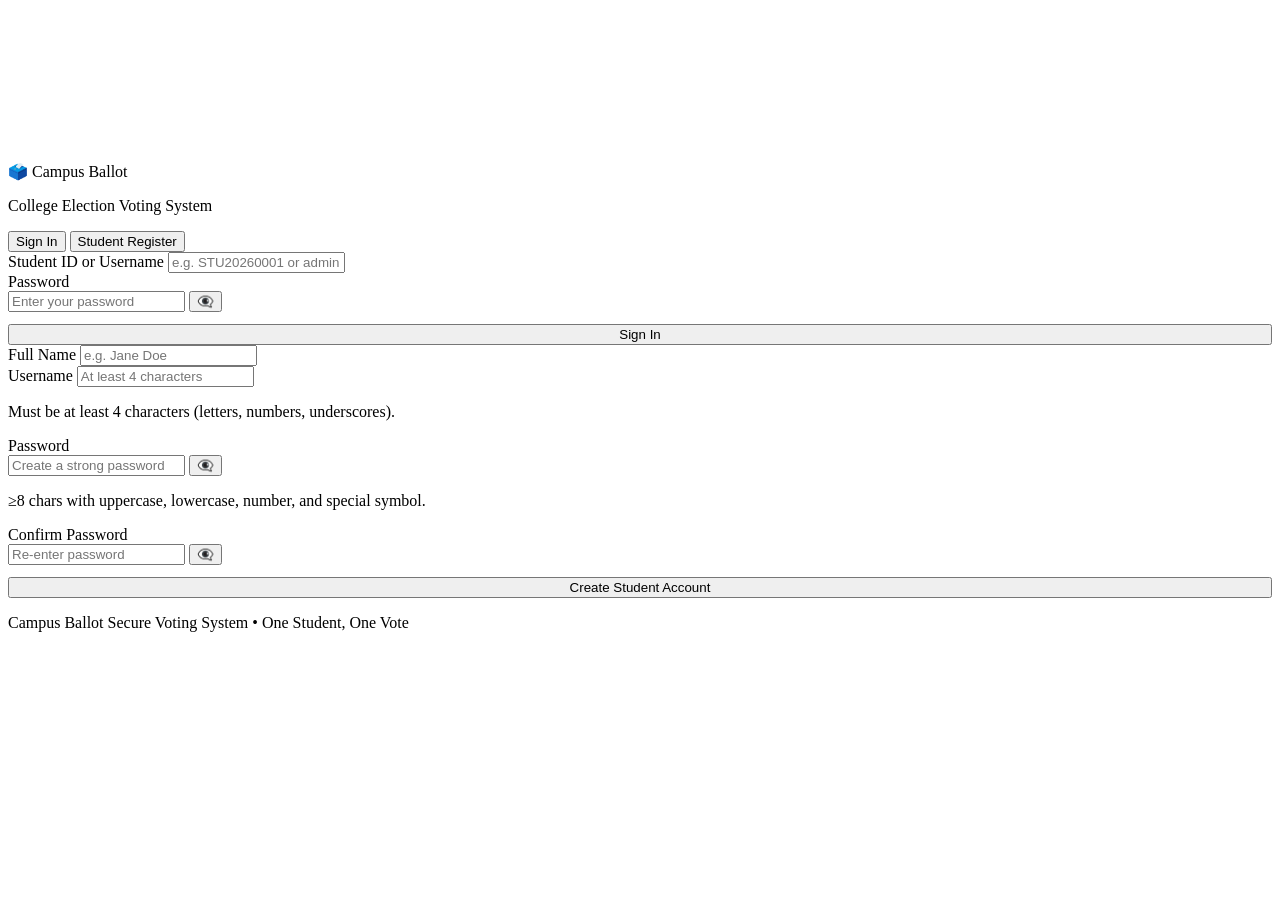
==== frontend/index.html @ 40315cae "First Commit" ====
<!DOCTYPE html>
<html lang="en">
<head>
    <meta charset="UTF-8">
    <meta name="viewport" content="width=device-width, initial-scale=1.0">
    <title>Campus Ballot — College Election Voting System</title>
    <meta name="description" content="Campus Ballot is a secure, role-based college election voting platform for students and administrators.">

    <!-- Fonts -->
    <link rel="preconnect" href="https://fonts.googleapis.com">
    <link rel="preconnect" href="https://fonts.gstatic.com" crossorigin>
    <link href="https://fonts.googleapis.com/css2?family=Inter:wght@400;500;600;700;800&display=swap" rel="stylesheet">

    <!-- Stylesheets -->
    <link rel="stylesheet" href="/css/base.css">
    <link rel="stylesheet" href="/css/theme.css">
    <link rel="stylesheet" href="/css/components.css">
</head>
<body class="auth-page">
    <!-- Animated particle canvas background -->
    <canvas id="bg-canvas" aria-hidden="true"></canvas>

    <!-- Auth Card -->
    <main class="auth-card" id="auth-container">
        <header class="auth-header">
            <div class="auth-logo">
                <span class="logo-icon" aria-hidden="true">🗳️</span>
                <span>Campus Ballot</span>
            </div>
            <p class="auth-subtitle">College Election Voting System</p>
        </header>

        <!-- Navigation Tabs -->
        <nav class="auth-tabs" role="tablist" aria-label="Authentication Options">
            <button
                type="button"
                id="tab-login-btn"
                class="auth-tab-btn active"
                role="tab"
                aria-selected="true"
                aria-controls="login-form"
            >
                Sign In
            </button>
            <button
                type="button"
                id="tab-register-btn"
                class="auth-tab-btn"
                role="tab"
                aria-selected="false"
                aria-controls="register-form"
            >
                Student Register
            </button>
        </nav>

        <!-- Login Form -->
        <form id="login-form" role="tabpanel" aria-labelledby="tab-login-btn" novalidate>
            <div class="form-group">
                <label for="login-identifier" class="form-label">Student ID or Username</label>
                <input
                    type="text"
                    id="login-identifier"
                    class="form-input"
                    placeholder="e.g. STU20260001 or admin"
                    autocomplete="username"
                    required
                >
            </div>

            <div class="form-group">
                <label for="login-password" class="form-label">Password</label>
                <div class="password-wrapper">
                    <input
                        type="password"
                        id="login-password"
                        class="form-input"
                        placeholder="Enter your password"
                        autocomplete="current-password"
                        required
                    >
                    <button
                        type="button"
                        class="password-toggle"
                        data-target="login-password"
                        aria-label="Show password"
                    >
                        👁‍🗨
                    </button>
                </div>
            </div>

            <div id="login-error" class="form-error" role="alert" aria-live="polite"></div>

            <button type="submit" id="login-submit-btn" class="btn btn-primary btn-lg" style="width: 100%; margin-top: 12px;">
                Sign In
            </button>
        </form>

        <!-- Register Form -->
        <form id="register-form" class="hidden" role="tabpanel" aria-labelledby="tab-register-btn" novalidate>
            <div class="form-group">
                <label for="reg-fullname" class="form-label">Full Name</label>
                <input
                    type="text"
                    id="reg-fullname"
                    class="form-input"
                    placeholder="e.g. Jane Doe"
                    autocomplete="name"
                    required
                >
            </div>

            <div class="form-group">
                <label for="reg-username" class="form-label">Username</label>
                <input
                    type="text"
                    id="reg-username"
                    class="form-input"
                    placeholder="At least 4 characters"
                    autocomplete="username"
                    required
                >
                <p class="form-help">Must be at least 4 characters (letters, numbers, underscores).</p>
            </div>

            <div class="form-group">
                <label for="reg-password" class="form-label">Password</label>
                <div class="password-wrapper">
                    <input
                        type="password"
                        id="reg-password"
                        class="form-input"
                        placeholder="Create a strong password"
                        autocomplete="new-password"
                        required
                    >
                    <button
                        type="button"
                        class="password-toggle"
                        data-target="reg-password"
                        aria-label="Show password"
                    >
                        👁‍🗨
                    </button>
                </div>
                <!-- Strength Meter -->
                <div class="strength-meter" aria-hidden="true">
                    <div id="strength-fill" class="strength-fill"></div>
                </div>
                <div id="strength-text" class="strength-text" aria-live="polite"></div>
                <p class="form-help">≥8 chars with uppercase, lowercase, number, and special symbol.</p>
            </div>

            <div class="form-group">
                <label for="reg-confirm-password" class="form-label">Confirm Password</label>
                <div class="password-wrapper">
                    <input
                        type="password"
                        id="reg-confirm-password"
                        class="form-input"
                        placeholder="Re-enter password"
                        autocomplete="new-password"
                        required
                    >
                    <button
                        type="button"
                        class="password-toggle"
                        data-target="reg-confirm-password"
                        aria-label="Show password"
                    >
                        👁‍🗨
                    </button>
                </div>
            </div>

            <div id="reg-error" class="form-error" role="alert" aria-live="polite"></div>

            <button type="submit" id="reg-submit-btn" class="btn btn-success btn-lg" style="width: 100%; margin-top: 12px;">
                Create Student Account
            </button>
        </form>

        <footer class="auth-footer">
            <p>Campus Ballot Secure Voting System &bull; One Student, One Vote</p>
        </footer>
    </main>

    <!-- JavaScript entry point -->
    <script type="module" src="/js/auth.js"></script>
</body>
</html>
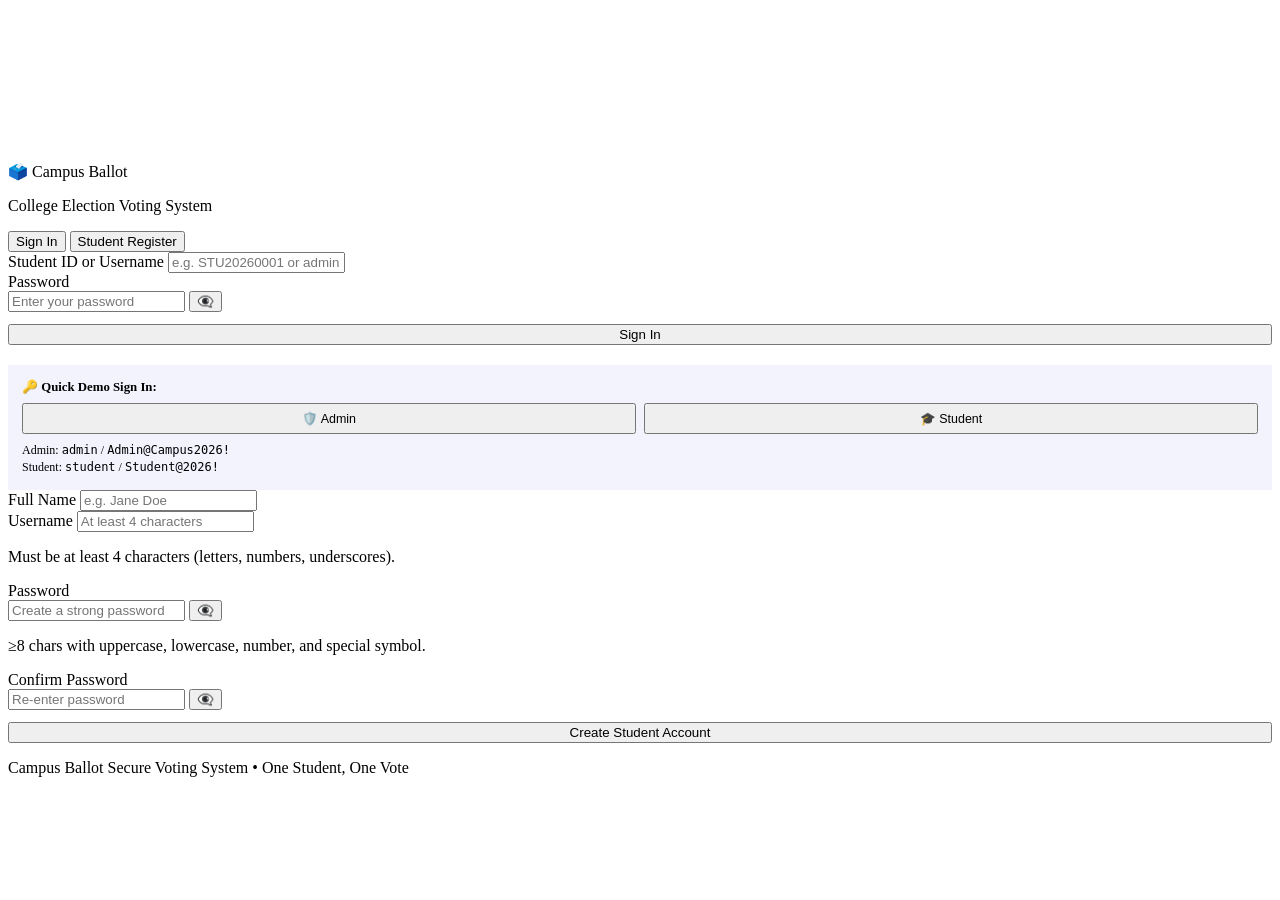
==== commit f6777d81: "change in password field" ====
--- a/frontend/index.html
+++ b/frontend/index.html
@@ -95,6 +95,25 @@
             <button type="submit" id="login-submit-btn" class="btn btn-primary btn-lg" style="width: 100%; margin-top: 12px;">
                 Sign In
             </button>
+
+            <!-- Quick Demo Credentials Box -->
+            <div class="card" style="margin-top: 20px; padding: 14px; background: rgba(99, 102, 241, 0.08); border: 1px dashed var(--accent-light);">
+                <div style="font-size: 0.8rem; font-weight: 700; color: var(--accent-light); margin-bottom: 8px;">
+                    🔑 Quick Demo Sign In:
+                </div>
+                <div style="display: flex; gap: 8px; margin-bottom: 8px;">
+                    <button type="button" class="btn btn-ghost btn-sm" id="btn-fill-admin" style="flex: 1; font-size: 0.78rem; padding: 6px 10px;">
+                        🛡️ Admin
+                    </button>
+                    <button type="button" class="btn btn-ghost btn-sm" id="btn-fill-student" style="flex: 1; font-size: 0.78rem; padding: 6px 10px;">
+                        🎓 Student
+                    </button>
+                </div>
+                <div style="font-size: 0.75rem; color: var(--text-muted); line-height: 1.4;">
+                    Admin: <code>admin</code> / <code>Admin@Campus2026!</code><br>
+                    Student: <code>student</code> / <code>Student@2026!</code>
+                </div>
+            </div>
         </form>
 
         <!-- Register Form -->
